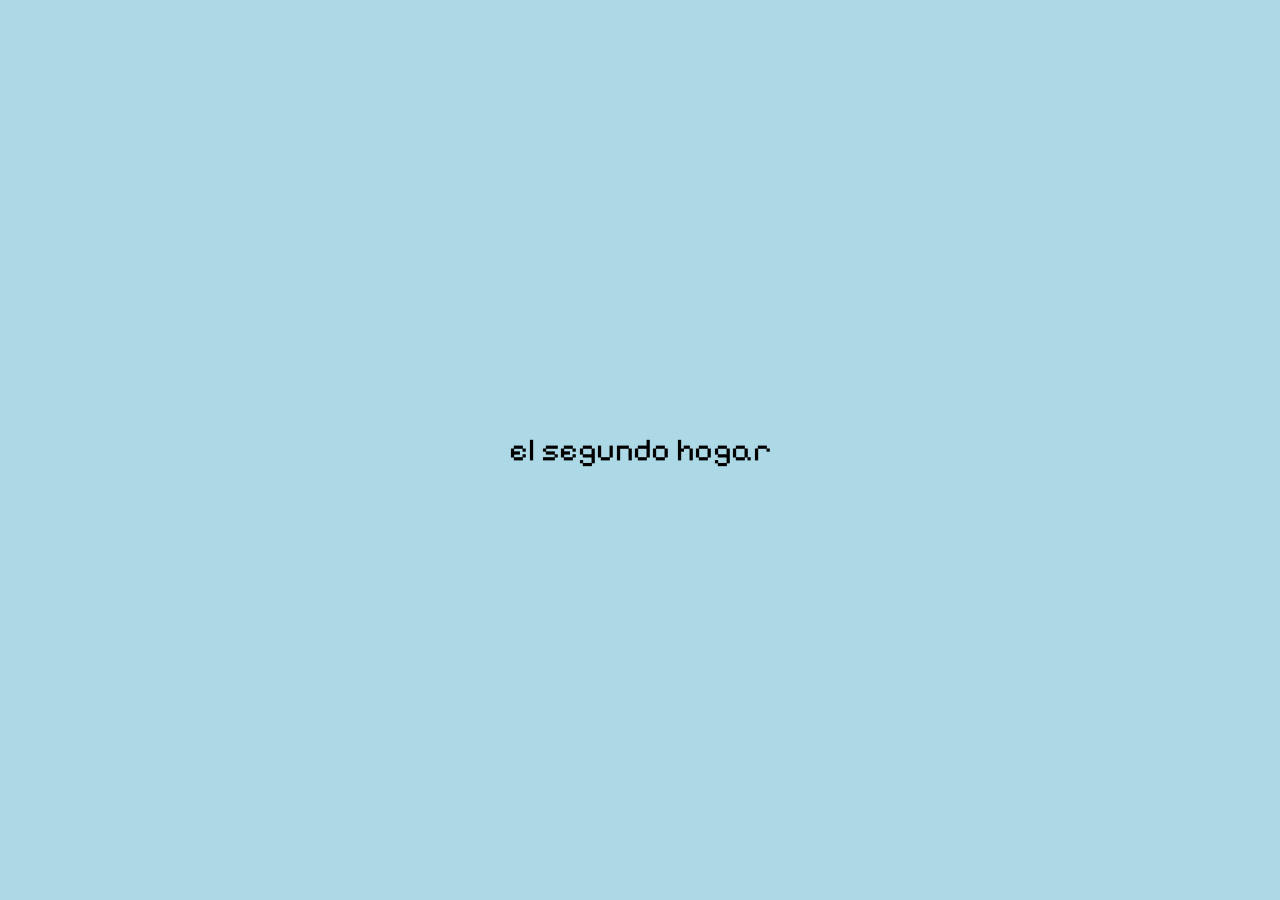
==== aptdos/index.html @ 965d549c "spr ovrhaul" ====
<!DOCTYPE html>
<html>
<head>
    <title>Un Hogar Temporal</title>
    <link rel="stylesheet" type="text/css" href="styles/aesthetwo.css">
    <link rel="icon" href="https://static.vecteezy.com/system/resources/thumbnails/061/905/322/small/a-pixel-art-image-of-purple-flowers-png.png" type="image/png"/>

        <!-- adding the code below so that the font also shows upp on safari -->
        <link rel="preconnect" href="https://fonts.googleapis.com">
        <link rel="preconnect" href="https://fonts.gstatic.com" crossorigin>
        <link href="https://fonts.googleapis.com/css2?family=Pixelify+Sans:wght@400..700&display=swap" rel="stylesheet">
</head>

<body>
    <h1>el segundo hogar</h1>


    <!-- leaving room for the apartment svg -->

    <!-- overlay, for when the notebook is clicked, there is a darkening in the background -->
     <div class="overlay" id="overlay"></div>

    <!-- notebook popup...still need to build the pixel asset -->
     <div class="notebook" id="notebook">
        <div class="red-margin"></div>
        <button class="close-button" id="close-button">x</button>
        <h2 id="notebook-title">room</h2>
        <p id="notebook-text">...</p>
     </div>

     <div class="door-transition" id="door-transition">
        <div class="pixel-door">
            <div class="door-frame">
                <div class="door-left"></div>
                <div class="door-right"></div>
            </div>
        </div>
     </div>

    <script id="cursor" src="cursorworkaround/key.js"></script>
    <script id="mainjava" src="java/main.js"></script>
</body>
</html>
---- aptdos/styles/aesthetwo.css ----
.pixelify-sans {
  font-family: "Pixelify Sans", sans-serif;
  font-optical-sizing: auto;
  font-weight: 400;
  font-style: normal;
}

h1 {
    font-family: "Pixel Operator", "Pixelify Sans", sans-serif;
    font-optical-sizing: auto;
    font-weight: 400;
    font-style: normal;
}

body {
    background-color: lightblue;
    display: flex;
    justify-content: center;
    align-items: center;
    min-height: 100vh;
    margin: 0;
    font-family: "Pixel Operator", "Pixelify Sans", sans-serif;
}

.floor-plan-container {
    position: relative;
}

svg {
    cursor: url('https://64.media.tumblr.com/821cf7001bf745e2ddca3d248163c513/894ac02f0d28ad70-56/s1280x1920/b524d63c6de82323756b1603e624961da509144e.png'), auto;
    /* also included cursor in a .js if this doesn't work */
}

.room {
    cursor: url('https://64.media.tumblr.com/821cf7001bf745e2ddca3d248163c513/894ac02f0d28ad70-56/s1280x1920/b524d63c6de82323756b1603e624961da509144e.png'), auto;
    /* also included cursor in a .js if this doesn't work */
    transition: fill 0.2s;
}

.room:hover {
    fill: rgba(50, 159, 206, 0.672);
    cursor: url('https://64.media.tumblr.com/821cf7001bf745e2ddca3d248163c513/894ac02f0d28ad70-56/s1280x1920/b524d63c6de82323756b1603e624961da509144e.png'), auto;
    /* also included cursor in a .js if this doesn't work */
}

.room.visited {
    fill: rgba(190, 175, 255, 0.3);
    cursor: url('https://64.media.tumblr.com/821cf7001bf745e2ddca3d248163c513/894ac02f0d28ad70-56/s1280x1920/b524d63c6de82323756b1603e624961da509144e.png'), auto;
    /* also included cursor in a .js if this doesn't work */
}

.overlay {
    display: none;
    position: fixed;
    top: 0;
    left: 0;
    width: 100%;
    height: 100%;
    background-color: rgba(0, 0, 0, 0.5);
    z-index: 99;
}

.overlay.active {
    display: block;
}

/* .notebook {
    display: none;
    position: fixed;
    top: 50%;
    left: 50%;
    transform: translate(-50%, -50%);
    background-color: #F5F0E0;
    border: 2px solid #9B3434;
    border-radius: 4px;
    width: 340px;
    padding: 30px 30px 30px 60px;
    box-shadow: 4px 4px 20px rgba(0, 0, 0, 0.5);
    z-index: 100;

    /* tprm edge effect ATTEMPT using shadow *-/
    box-shadow: 
    4px 4px 20px rgba(0, 0, 0, 0.5),
    inset 3px 0 0 #E8D5B0,
    inset 4px 0 0 #F5F0E0,
    inset 5px 0 0 #E8D5B0;
    /* slight rotation for a worn out effect? will lessen for following notebooks on other apartment pages *-/
    transform: translate(-50%, -50%) rotate(-1deg);
}

.notebook.open {
    display: block;
} */

.notebook {
  position: fixed;
  top: 50%;
  left: 50%;
  background-color: #F5F0E0;
  border: 2px solid #9B3434;
  border-radius: 4px;
  width: 340px;
  padding: 30px 30px 30px 60px;
  box-shadow: 
    4px 4px 20px rgba(0, 0, 0, 0.5),
    inset 3px 0 0 #E8D5B0,
    inset 4px 0 0 #F5F0E0,
    inset 5px 0 0 #E8D5B0;
  z-index: 100;
  /* for the animation */
  transform: translate(-50%, -50%) rotate(-1deg) scaleY(0);
  transform-origin: top center;
  transition: transform 0.3s ease, opacity 0.3s ease;
  opacity: 0;
  pointer-events: none;
}

.notebook.open {
  transform: translate(-50%, -50%) rotate(-1deg) scaleY(1);
  opacity: 1;
  pointer-events: all;
}


.notebook h2 {
    font-family: 'Dear Diary', 'Killara', cursive;
    font-size: 32px;
    margin: 0 0 16px 0;
    color: #3A2E1E;
    border-bottom: 1px solid #C4A882;
    padding-bottom: 8px;
}

.notebook p {
    font-family: 'Dear Diary', 'Killara', cursive;
    font-size: 20px;
    line-height: 2;
    color: #3A2E1E;
    margin: 0;
    /* lined paper effect; should match line height */
    background-image: repeating-linear-gradient(
        transparent,
        transparent 31px,
        #C4A882 31px,
        #C4A882 32px,
    );
}

.notebook .red-margin {
    position: absolute;
    left: 48px;
    top: 0;
    bottom: 0;
    width: 1px;
    background-color: rgba(255, 100, 100, 0.4);
}

@font-face {
    font-family: 'Dear Diary';
    src: url('/fonts/DearDiary-Regular.ttf') format('truetype');
}

.close-button {
    position: absolute;
    top: 10px;
    right: 14px;
    cursor: url('https://64.media.tumblr.com/821cf7001bf745e2ddca3d248163c513/894ac02f0d28ad70-56/s1280x1920/b524d63c6de82323756b1603e624961da509144e.png'), auto;
    /* also included cursor in a .js if this doesn't work */
    font-size: 18px;
    color: #8B7355;
    background: none;
    border: none;
}

.door-transition {
    position: fixed;
    top: 0;
    left: 0;
    width: 100%;
    height: 100%;
    background-color: black;
    z-index: 999;
    opacity: 0;
    pointer-events: none;
    transition: opacity 1.5 ease;
}

.door-transition.active {
    opacity: 1;
    pointer-events: all;
}

/* temporary "pixel" door */
.pixel-door {
    position: absolute;
    top: 50%;
    left: 50%;
    transform: translate(-50%, -50%);
    width: 120px;
    height: 200px;
    image-rendering: pixelated;
}

.door-frame {
    position: absolute;
    width: 120px;
    height: 200px;
    border: 8px solod #4A3728;
    display: flex;
    overflow: hidden;
}

.door-left {
    width: 50%;
    height: 100%;
    background-color: #6B4C3B;
    transform-origin: left center;
    animation: open-left 1.5s ease-in-out forwards;
}

.door-right {
    width: 50%;
    height: 100%;
    background-color: #5A3D2B;
    transform-origin: right center;
    animation: open-right 1.5s ease-in-out forwards;
}

.door-light {
    position: absolute;
    top: 0;
    left: 0;
    width: 100%;
    height: 100%;
    background-color: #FFFDE7;
    opacity: 0;
    animation: door-glow 1.5s ease-in-out forwards;
}

@keyframes open-left {
    0% { transform: perspective(400px) rotateY('0deg');}
    100% { transform: perspective(400px) rotateY('-85deg');}
}

@keyframes open-right {
    0% { transform: perspective(400px) rotateY('0deg');}
    100% { transform: perspective(400px) rotateY('-85deg');}
}

@keyframes door-glow {
    0% { opacity: 0; }
    50% { opacity: 0; }
    100% { opacity: 1; }
}
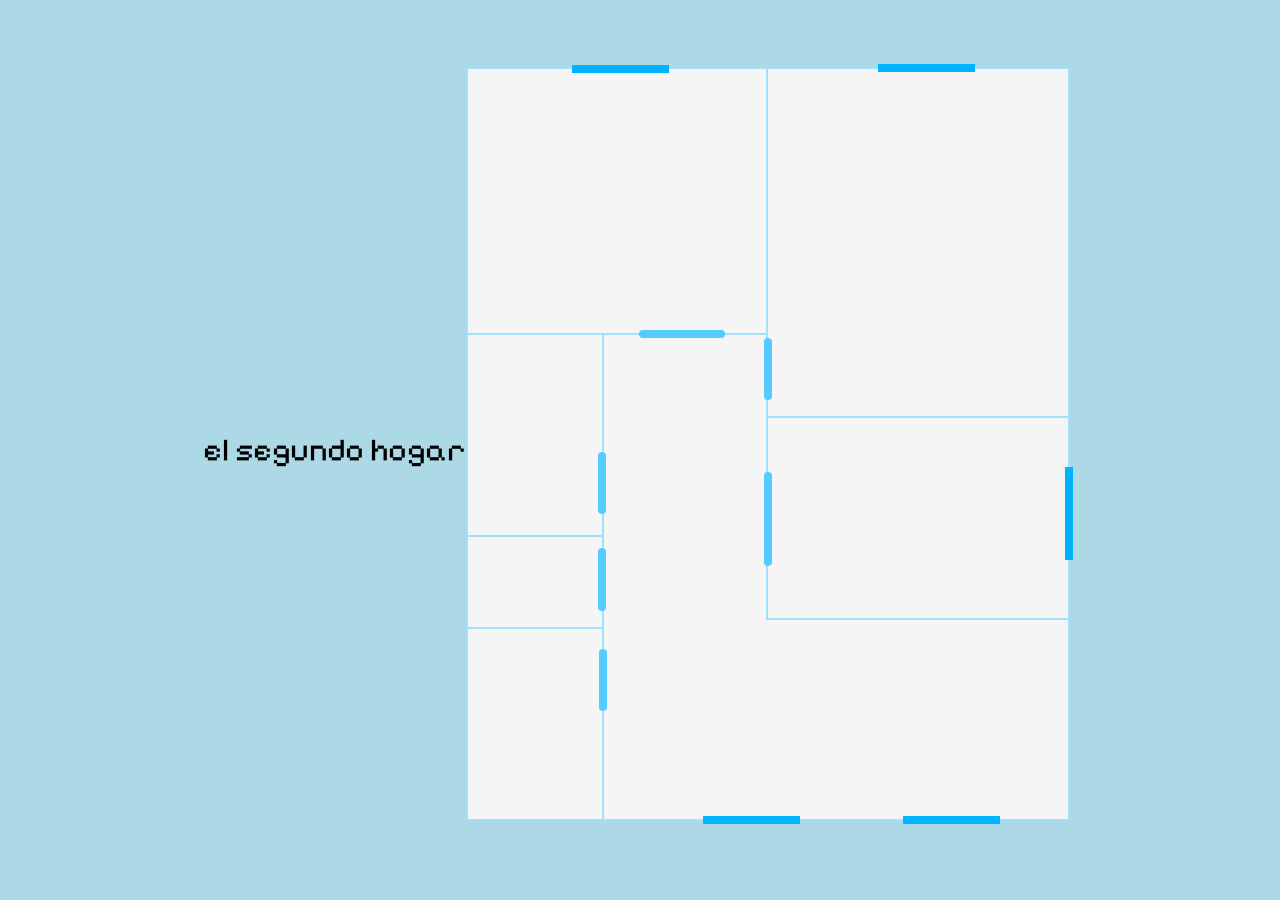
==== commit 251befa4: "apt dos build" ====
--- a/aptdos/index.html
+++ b/aptdos/index.html
@@ -14,8 +14,55 @@
 <body>
     <h1>el segundo hogar</h1>
 
+    <div class="floor-plan-container">
+        <svg width="611" height="768" viewbox="0 0 611 768" 
+        fill="none" xmlns="http://wwww.w3.org/2000/svg"> <!-- xmlns = XML namespace -->
+        <!-- these are the main rooms -->
+        <rect id="apartment-two" x="1" y="4" width="602" height="752" fill="white"
+        stroke="#A1E1FC" stroke-width="2"/>
+        <rect id="bedroom-one" class="room" x="1" y="4" width="302" height="266" fill="#F5F5F5"
+        stroke="#A1E1FC" stroke-width="2"/>
+        <rect id="bedroom-two" class="room" x="301" y="4" width="302" height="350" fill="#F5F5F5"
+        stroke="#A1E1FC" stroke-width="2"/>
+        <rect id="kitchen" class="room" x="301" y="353" width="302" height="204" fill="#F5F5F5"
+        stroke="#A1E1FC" stroke-width="2"/>
+        <rect id="bathroom" class="room" x="1" y="270" width="136" height="204" fill="#F5F5F5"
+        stroke="#A1E1FC" stroke-width="2"/>
+        <!-- big merged shape area begins -->
+        <mask id="path-6-inside-1_2004_41" fill="white">
+            <path d="M302 554H604V757H134V554H136V269H302V554Z"/>
+        </mask>
+        <path id="living-room" class="room" d="M302 554H604V757H134V554H136V269H302V554Z" fill="#F5F5F5"/>
+        <path d="M302 554H300V556H302V554ZM604 554H606V552H604V554ZM604 757V759H606V757H604ZM134 757H132V759H134V757ZM134 
+        554V552H132V554H134ZM136 554V556H138V554H136ZM136 269V267H134V269H136ZM302 269H304V267H302V269ZM302 554V556H604V554V552H302V554ZM604 
+        554H602V757H604H606V554H604ZM604 757V755H134V757V759H604V757ZM134 757H136V554H134H132V757H134ZM134 554V556H136V554V552H134V554ZM136 
+        554H138V269H136H134V554H136ZM136 269V271H302V269V267H136V269ZM302 269H300V554H302H304V269H302Z" fill="#A1E1FC" mask="url(#path-6-inside-1_2004_41)"
+        fill="#A1E1FC" mask="url(#path-10-inside-1_1_49)"/>
+        <!-- big merge shape area ends -->
+        <rect id="foyer" class="room" x="1" y="472" width="136" height="94" fill="#F5F5F5"
+        stroke="#A1E1FC" stroke-width="2"/>
+        <rect id="bedroom-three" class="room" x="1" y="564" width="136" height="192" fill="#F5F5F5"
+        stroke="#A1E1FC" stroke-width="2"/>
 
-    <!-- leaving room for the apartment svg -->
+          <!-- these will be windows and doors-->
+            <!-- doors -->
+            <line id="bdrmone-door" x1="177" y1="270" x2="255" y2="270" stroke="#54CCFF" stroke-width="8" stroke-linecap="round"/>
+            <line id="bdrmtwo-door" x1="302" y1="278" x2="302" y2="332" stroke="#54CCFF" stroke-width="8" stroke-linecap="round"/>
+            <line id="bathroom-door" x1="136" y1="392" x2="136" y2="446" stroke="#54CCFF" stroke-width="8" stroke-linecap="round"/>
+            <line id="bdrmthree-door" x1="137" y1="589" x2="137" y2="643" stroke="#54CCFF" stroke-width="8" stroke-linecap="round"/>
+            
+            <!-- doorways -->
+            <line id="foyer-doorway" x1="136" y1="488" x2="136" y2="543" stroke="#54CCFF" stroke-width="8" stroke-linecap="round"/>
+            <line id="kitchen-doorway" x1="302" y1="412" x2="302" y2="498" stroke="#54CCFF" stroke-width="8" stroke-linecap="round"/>
+
+            <!-- windows -->
+            <line id="bdrmone-window" x1="110" y1="5" x2="199" y2="5" stroke="#00B3FF" stroke-width="8" stroke-linecap="square"/>
+            <line id="bdrmtwo-window" x1="416" y1="4" x2="505" y2="4" stroke="#00B3FF" stroke-width="8" stroke-linecap="square"/>
+            <line id="kitchen-window" x1="603" y1="407" x2="603" y2="492" stroke="#00B3FF" stroke-width="8" stroke-linecap="square"/>
+            <line id="livingroom-windowone" x1="241" y1="756" x2="330" y2="756" stroke="#00B3FF" stroke-width="8" stroke-linecap="square"/>
+            <line id="livingroom-windowtwo" x1="441" y1="756" x2="530" y2="756" stroke="#00B3FF" stroke-width="8" stroke-linecap="square"/>
+        </svg>
+    </div>
 
     <!-- overlay, for when the notebook is clicked, there is a darkening in the background -->
      <div class="overlay" id="overlay"></div>
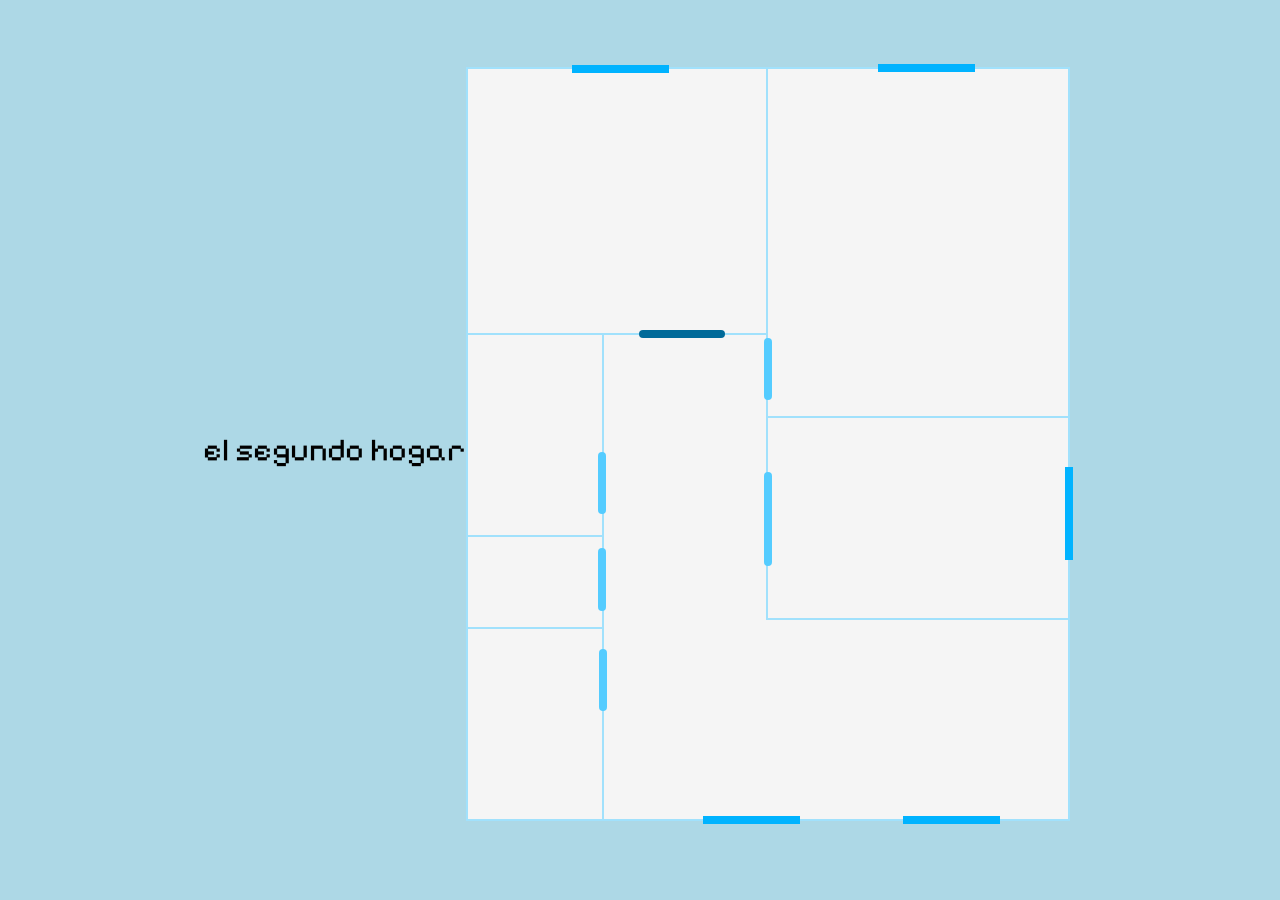
==== commit 311c0289: "updt" ====
--- a/aptdos/index.html
+++ b/aptdos/index.html
@@ -46,7 +46,7 @@
 
           <!-- these will be windows and doors-->
             <!-- doors -->
-            <line id="bdrmone-door" x1="177" y1="270" x2="255" y2="270" stroke="#54CCFF" stroke-width="8" stroke-linecap="round"/>
+            <line id="bdrmone-door" x1="177" y1="270" x2="255" y2="270" stroke="#006A99" stroke-width="8" stroke-linecap="round"/>
             <line id="bdrmtwo-door" x1="302" y1="278" x2="302" y2="332" stroke="#54CCFF" stroke-width="8" stroke-linecap="round"/>
             <line id="bathroom-door" x1="136" y1="392" x2="136" y2="446" stroke="#54CCFF" stroke-width="8" stroke-linecap="round"/>
             <line id="bdrmthree-door" x1="137" y1="589" x2="137" y2="643" stroke="#54CCFF" stroke-width="8" stroke-linecap="round"/>
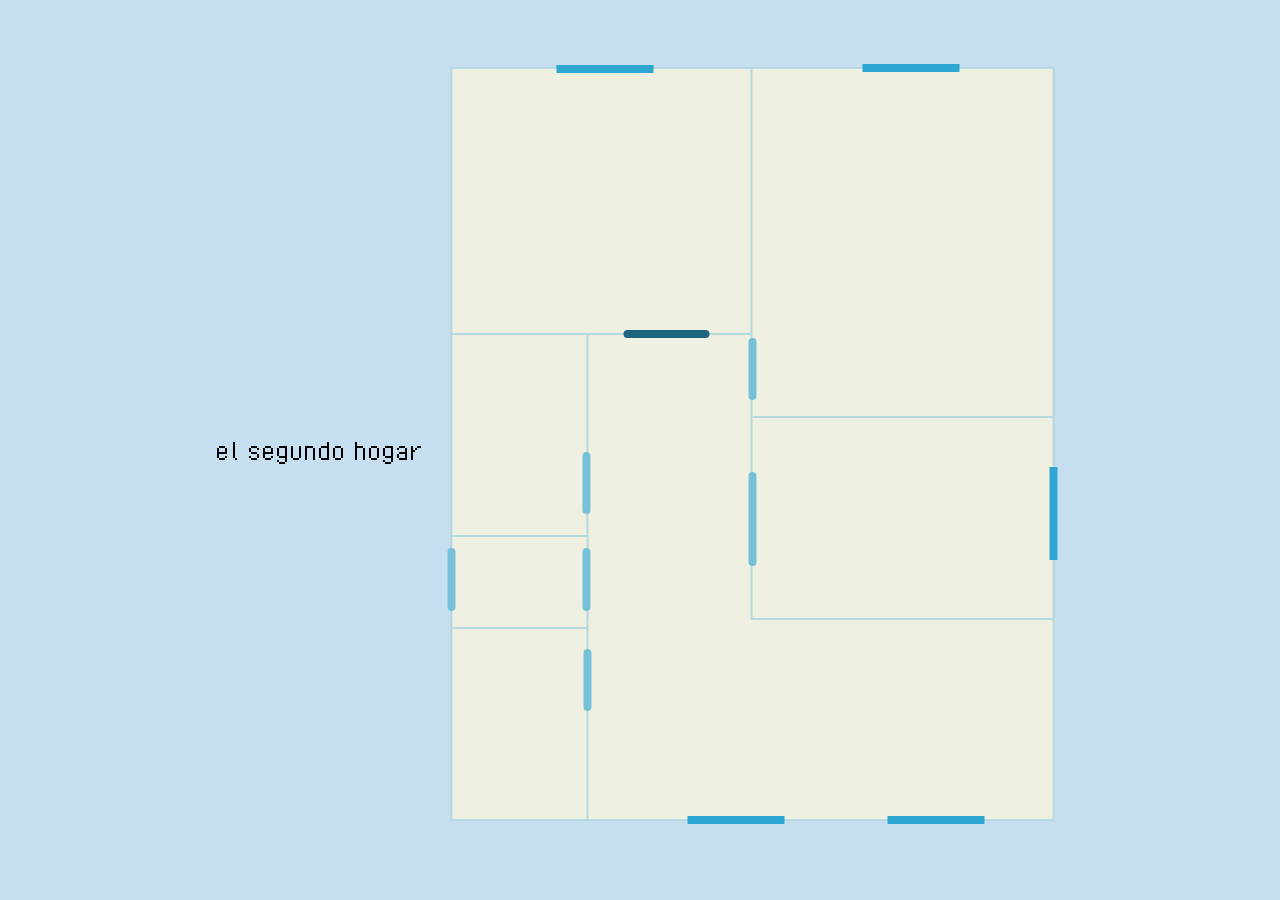
==== commit cd364f3d: "smll dbg" ====
--- a/aptdos/index.html
+++ b/aptdos/index.html
@@ -15,7 +15,7 @@
     <h1>el segundo hogar</h1>
 
     <div class="floor-plan-container">
-        <svg width="611" height="768" viewbox="0 0 611 768" 
+        <svg width="618" height="768" viewbox="0 0 611 768" 
         fill="none" xmlns="http://wwww.w3.org/2000/svg"> <!-- xmlns = XML namespace -->
         <!-- these are the main rooms -->
         <rect id="apartment-two" x="1" y="4" width="602" height="752" fill="white"
@@ -36,13 +36,13 @@
         <path d="M302 554H300V556H302V554ZM604 554H606V552H604V554ZM604 757V759H606V757H604ZM134 757H132V759H134V757ZM134 
         554V552H132V554H134ZM136 554V556H138V554H136ZM136 269V267H134V269H136ZM302 269H304V267H302V269ZM302 554V556H604V554V552H302V554ZM604 
         554H602V757H604H606V554H604ZM604 757V755H134V757V759H604V757ZM134 757H136V554H134H132V757H134ZM134 554V556H136V554V552H134V554ZM136 
-        554H138V269H136H134V554H136ZM136 269V271H302V269V267H136V269ZM302 269H300V554H302H304V269H302Z" fill="#A1E1FC" mask="url(#path-6-inside-1_2004_41)"
-        fill="#A1E1FC" mask="url(#path-10-inside-1_1_49)"/>
+        554H138V269H136H134V554H136ZM136 269V271H302V269V267H136V269ZM302 269H300V554H302H304V269H302Z" 
+        fill="#A1E1FC" mask="url(#path-6-inside-1_2004_41)"/>
         <!-- big merge shape area ends -->
         <rect id="foyer" class="room" x="1" y="472" width="136" height="94" fill="#F5F5F5"
         stroke="#A1E1FC" stroke-width="2"/>
         <rect id="bedroom-three" class="room" x="1" y="564" width="136" height="192" fill="#F5F5F5"
-        stroke="#A1E1FC" stroke-width="2"/>
+        stroke="#A1E1FC" stroke-width="2"/> <!-- the room that became something else -->
 
           <!-- these will be windows and doors-->
             <!-- doors -->
@@ -50,6 +50,7 @@
             <line id="bdrmtwo-door" x1="302" y1="278" x2="302" y2="332" stroke="#54CCFF" stroke-width="8" stroke-linecap="round"/>
             <line id="bathroom-door" x1="136" y1="392" x2="136" y2="446" stroke="#54CCFF" stroke-width="8" stroke-linecap="round"/>
             <line id="bdrmthree-door" x1="137" y1="589" x2="137" y2="643" stroke="#54CCFF" stroke-width="8" stroke-linecap="round"/>
+            <line id="front-door" x1="1" y1="488" x2="1" y2="543" stroke="#54CCFF" stroke-width="8" stroke-linecap="round"/>
             
             <!-- doorways -->
             <line id="foyer-doorway" x1="136" y1="488" x2="136" y2="543" stroke="#54CCFF" stroke-width="8" stroke-linecap="round"/>
@@ -75,14 +76,49 @@
         <p id="notebook-text">...</p>
      </div>
 
-     <div class="door-transition" id="door-transition">
-        <div class="pixel-door">
-            <div class="door-frame">
-                <div class="door-left"></div>
-                <div class="door-right"></div>
+     <div class="door-note" id="door-note">
+        <div class="note-tape"></div>
+        <div class="note-content">
+            <p class="note-text">are you sure you wish to proceed?</p>
+            <p class="note-subtext">there is no turning back until you've reached the end.</p>
+            <div class="note-buttons">
+                <button class="note-button yes-button" id="note-yes">yes.</button>
+                <button class="note-button no-button" id="note-no">no.</button>
             </div>
         </div>
      </div>
+
+     <div class="door-transition" id="door-transition">
+        <div class="pixel-door"></div>
+     </div>
+
+          <!-- bathroom mirror -->
+     <div id="mirror-overlay">
+        <div id="mirror">
+            <p class="mirror-prompt">leave a message.</p>
+            <div id="mirror-message"></div>
+            <input id="mirror-input" type="text" placeholder="leave a wish in the steam..." maxlength="80" autocomplete="off" spellcheck="false" />
+            <button id="mirror-submit">leave it</button>
+            <button id="mirror-close">wipe away</button>
+        </div>
+     </div>
+
+      <!-- sorta magical closet -->
+     <div id="closet-overlay">
+        <div id="closet">
+            <p class="closet-prompt">would you mind leaving something behind?</p>
+            <div id="closet-wall">
+                <div id="closet-text"></div>
+            </div>
+            <input id="closet-input" type="text" placeholder="write a secret on the wall..." maxlength="80" autocomplete="off" spellcheck="false" />
+            <button id="closet-submit">let it go</button>
+            <button id="closet-close">hold it close</button>
+        </div>
+     </div>
+
+     <div id="crumble-pile"></div>
+
+     <body class="apt-two"></body>
 
     <script id="cursor" src="cursorworkaround/key.js"></script>
     <script id="mainjava" src="java/main.js"></script>
--- a/aptdos/styles/aesthetwo.css
+++ b/aptdos/styles/aesthetwo.css
@@ -1,25 +1,32 @@
+.vt323-regular {
+  font-family: 'VT323', monospace;
+  font-weight: 400;
+  font-style: normal;
+}
+
 .pixelify-sans {
-  font-family: "Pixelify Sans", sans-serif;
+  font-family: 'Pixelify Sans', sans-serif;
   font-optical-sizing: auto;
   font-weight: 400;
   font-style: normal;
 }
 
 h1 {
-    font-family: "Pixel Operator", "Pixelify Sans", sans-serif;
+    font-family: 'Pixel Operator', 'VT323', 'Pixelify Sans', sans-serif;
     font-optical-sizing: auto;
     font-weight: 400;
     font-style: normal;
+    margin-right: 24px;
 }
 
 body {
-    background-color: lightblue;
+    background-color: #C5DFF0;
     display: flex;
     justify-content: center;
     align-items: center;
     min-height: 100vh;
     margin: 0;
-    font-family: "Pixel Operator", "Pixelify Sans", sans-serif;
+    font-family: 'Pixel Operator', 'VT323', 'Pixelify Sans', sans-serif;
 }
 
 .floor-plan-container {
@@ -96,16 +103,15 @@
   position: fixed;
   top: 50%;
   left: 50%;
-  background-color: #F5F0E0;
-  border: 2px solid #9B3434;
-  border-radius: 4px;
-  width: 340px;
-  padding: 30px 30px 30px 60px;
-  box-shadow: 
-    4px 4px 20px rgba(0, 0, 0, 0.5),
-    inset 3px 0 0 #E8D5B0,
-    inset 4px 0 0 #F5F0E0,
-    inset 5px 0 0 #E8D5B0;
+  background-image: url('/elements/journal.png'), url('https://64.media.tumblr.com/e7b9b8b7663677e23a8335ea814e7908/99f9485623f4a2c0-f6/s1280x1920/1cd802a75f31225996c8d4584fabcd7be02a8502.png');
+  background-size: 100% 100%;
+  image-rendering: pixelated;
+  border: none;
+  border-radius: none;
+  width: 380px;
+  height: 320px;
+  padding: 100px 70px 70px 90px;
+  box-shadow: none;
   z-index: 100;
   /* for the animation */
   transform: translate(-50%, -50%) rotate(-1deg) scaleY(0);
@@ -121,55 +127,43 @@
   pointer-events: all;
 }
 
-
 .notebook h2 {
-    font-family: 'Dear Diary', 'Killara', cursive;
-    font-size: 32px;
-    margin: 0 0 16px 0;
+    font-family: 'Pixel Operator', 'VT323', 'Pixelify Sans', sans-serif;
+    font-size: 20px;
+    margin: 0 0 12px 0;
     color: #3A2E1E;
-    border-bottom: 1px solid #C4A882;
+    border-bottom: 1px solid #9B3434;
+    display: inline-block;
     padding-bottom: 8px;
+    image-rendering: pixelated;
 }
 
 .notebook p {
-    font-family: 'Dear Diary', 'Killara', cursive;
-    font-size: 20px;
-    line-height: 2;
+    font-family: 'Pixel Operator', 'VT323', 'Pixelify Sans', sans-serif;
+    font-size: 16px;
+    line-height: 1.8;
     color: #3A2E1E;
     margin: 0;
-    /* lined paper effect; should match line height */
-    background-image: repeating-linear-gradient(
-        transparent,
-        transparent 31px,
-        #C4A882 31px,
-        #C4A882 32px,
-    );
-}
-
-.notebook .red-margin {
-    position: absolute;
-    left: 48px;
-    top: 0;
-    bottom: 0;
-    width: 1px;
-    background-color: rgba(255, 100, 100, 0.4);
 }
 
 @font-face {
-    font-family: 'Dear Diary';
-    src: url('/fonts/DearDiary-Regular.ttf') format('truetype');
+    font-family: 'Pixel Operator';
+    src: url('/fonts/PixelOperator.ttf') format('truetype');
 }
 
 .close-button {
     position: absolute;
-    top: 10px;
-    right: 14px;
+    top: 100px;
+    right: 100px;
     cursor: url('https://64.media.tumblr.com/821cf7001bf745e2ddca3d248163c513/894ac02f0d28ad70-56/s1280x1920/b524d63c6de82323756b1603e624961da509144e.png'), auto;
     /* also included cursor in a .js if this doesn't work */
     font-size: 18px;
     color: #8B7355;
-    background: none;
-    border: none;
+    background-color: #F5F0E0;
+    border: 2px solid #9B3434;
+    padding: 2px 6px;
+    image-rendering: pixelated;
+    z-index: 101;
 }
 
 .door-transition {
@@ -182,7 +176,7 @@
     z-index: 999;
     opacity: 0;
     pointer-events: none;
-    transition: opacity 1.5 ease;
+    transition: opacity 1.5s ease;
 }
 
 .door-transition.active {
@@ -190,65 +184,306 @@
     pointer-events: all;
 }
 
-/* temporary "pixel" door */
 .pixel-door {
     position: absolute;
     top: 50%;
     left: 50%;
     transform: translate(-50%, -50%);
-    width: 120px;
-    height: 200px;
-    image-rendering: pixelated;
-}
-
-.door-frame {
-    position: absolute;
-    width: 120px;
-    height: 200px;
-    border: 8px solod #4A3728;
+    width: 156px;
+    height: 273px;
+    image-rendering: pixelated;
+    background-size: cover;
+    background-image: url('/elements/door0.png'), url('https://64.media.tumblr.com/87e48413cde1a442a82c6a6e985d6dc6/385834a2d42a4bea-47/s1280x1920/acad5bade7267472538fb191c604bb527a6db209.png');
+    background-color: #4A3728; /* backup if doors don't work */
+}
+
+.door-transition.active .pixel-door {
+    animation: door-open 1.5s steps(1) forwards;
+}
+
+@keyframes door-open {
+    0% { background-image: url('/elements/door0.png'), url('https://64.media.tumblr.com/87e48413cde1a442a82c6a6e985d6dc6/385834a2d42a4bea-47/s1280x1920/acad5bade7267472538fb191c604bb527a6db209.png'); }
+    20% { background-image: url('/elements/door1.png'), url('https://64.media.tumblr.com/8dbd1ad2a925856bfbffecb201241852/385834a2d42a4bea-da/s1280x1920/b3b0123cb24238a36a18db80d0a09d9a1c206b4d.png');}
+    40% { background-image: url('/elements/door2.png'), url('https://64.media.tumblr.com/14855bac48a7c89b979a29d1d585700e/385834a2d42a4bea-8a/s1280x1920/282717c001dde2fb748055908bc957eb08a5b0a0.png'); }
+    60% { background-image: url('/elements/door3.png'), url('https://64.media.tumblr.com/0e11d2246c38fe29340180fb14dfc715/385834a2d42a4bea-ee/s1280x1920/d9908e5e37539b592a24d9e7881f799840235489.png');}
+    80% { background-image: url('/elements/door4.png'), url('https://64.media.tumblr.com/8957c3b43409b5860be5d3ccfae7e766/385834a2d42a4bea-08/s1280x1920/9798cb1055b936faacd0addef46d8866f8ac06d3.png');}
+    100% { background-image: url('/elements/door5.png'), url('https://64.media.tumblr.com/ffcd1bec3a10a2388b857efa5c4a6a6c/385834a2d42a4bea-3c/s1280x1920/5b4ded3490ca16b189a87720b56f535512ac0a8f.png'); }
+}
+
+.door-note {
+    display: none;
+    position: fixed;
+    top: 50%;
+    left: 50%;
+    transform: translate(-50%, -50%) rotate(1deg);
+    z-index: 200;
+    width: 280px;
+    image-rendering: pixelated;
+}
+
+.door-note.visible {
+    display: block;
+}
+
+.note-tape {
+    /* need a pixel tape asset */
+    width: 60px;
+    height: 22px;
+    background-color: rgba(255, 240, 180, 0.85);
+    border: 1px solid rgba(200, 180, 100, 0.5);
+    margin: 0 auto -14px auto;
+    position: relative;
+    z-index: 1;
+}
+
+.note-content {
+    border-bottom: 2px solid #8B7355;
+    padding: 30px 24px 24px 50px;
+    background-image: url('/elements/paper.png'), url('https://64.media.tumblr.com/e22746716a993ade136498b9b0398c13/385834a2d42a4bea-c8/s1280x1920/e127c48b18da6a5cf701c663aedefbceda6c928f.png');
+    /* asset credited to: LCSkeleton/Robin Norkum */
+    background-size: cover;
+    image-rendering: pixelated;
+}
+
+.note-text {
+    font-family: "Pixel Operator", "VT323", "Pixelify Sans", sans-serif;
+    font-size: 20px;
+    color: #3A2E1E;
+    margin: 0 0 0 0;
+    line-height: 1.1;
+    padding-bottom: 15px;
+}
+
+.note-subtext {
+    font-family: "Pixel Operator", "VT323", "Pixelify Sans", sans-serif;
+    font-size: 14px;
+    color: #6A5A4A;
+    margin: 0 0 24px 0;
+    font-style: italic;
+    line-height: 1.2;
+}
+
+.note-buttons {
     display: flex;
-    overflow: hidden;
-}
-
-.door-left {
-    width: 50%;
-    height: 100%;
-    background-color: #6B4C3B;
-    transform-origin: left center;
-    animation: open-left 1.5s ease-in-out forwards;
-}
-
-.door-right {
-    width: 50%;
-    height: 100%;
-    background-color: #5A3D2B;
-    transform-origin: right center;
-    animation: open-right 1.5s ease-in-out forwards;
-}
-
-.door-light {
-    position: absolute;
-    top: 0;
-    left: 0;
+    gap: 16px;
+}
+
+.note-button {
+    font-family: "Pixel Operator", "VT323", "Pixelify Sans", sans-serif;
+    font-size: 18px;
+    padding: 8px 24px;
+    border: 2px solid #3A2E1E;
+    background-color: #F5F0E0;
+    color: #3A2E1E;
+    cursor: url('https://64.media.tumblr.com/821cf7001bf745e2ddca3d248163c513/894ac02f0d28ad70-56/s1280x1920/b524d63c6de82323756b1603e624961da509144e.png'), auto;
+    /* also included cursor in a .js if this doesn't work */
+    image-rendering: pixelated;
+    transition: background-color 0.1s;
+}
+
+.note-button:hover {
+    background-color: #3A2E1E;
+    color: #F5F0E0;
+}
+
+.yes-button:hover {
+    background-color: #3A2E1E;
+    border-color: #9B3434;
+    color: #F5F0E0;
+}
+
+/* bathroom mirror */
+#mirror-overlay {
+    display: none;
+    position: fixed;
+    inset: 0;
+    background: rgba(0, 0, 0, 0.6);
+    backdrop-filter: blur(6px);
+    -webkit-backdrop-filter: blur(6px);
+    z-index: 200;
+    justify-content: center;
+    align-items: center;
+}
+
+#mirror-overlay.active {
+    display: flex;
+}
+
+#mirror {
+    background:linear-gradient(135deg,rgba(180, 210, 220, 0.45), rgba(140, 180, 200, 0.25));
+    border: 4px solid rgba(200, 230, 240, 0.6);
+    padding: 32px 40px;
+    text-align: center;
+    width: min(420px, 90vw);
+    image-rendering: pixelated;
+    box-shadow: 0 0 60px rgba(180, 220, 240, 0.6), inset 0 0 40px rgba(255, 255, 255, 0.08);
+    position: relative;
+}
+
+.mirror-prompt {
+    font-family: 'Pixel Operator', 'VT323', 'Pixelify Sans', sans-serif;
+    color: rgba(255, 255, 255, 0.6);
+    font-size: 16px;
+    margin-bottom: 16px;
+}
+
+#mirror-message {
+    font-family: 'Pixel Operator', 'VT323', 'Pixelify Sans', sans-serif;
+    color: rgba(255, 255, 255, 0.85);
+    font-size: 22px;
+    min-height: 32px;
+    margin-bottom: 24px;
+    transition: opacity 2s ease;
+    text-shadow: 0 0 12px rgba(200, 240, 225, 0.8);
+}
+
+#mirror-message.fade-out {
+    opacity: 0
+}
+
+#mirror-input {
+    background: transparent;
+    border: none;
+    border-bottom: 1px solid rgba(255, 255, 255, 0.3);
+    color: rgba(255, 255, 255, 0.7);
+    font-family: 'Pixel Operator', 'VT323', 'Pixelify Sans', sans-serif;
+    font-size: 16px;
     width: 100%;
-    height: 100%;
-    background-color: #FFFDE7;
-    opacity: 0;
-    animation: door-glow 1.5s ease-in-out forwards;
-}
-
-@keyframes open-left {
-    0% { transform: perspective(400px) rotateY('0deg');}
-    100% { transform: perspective(400px) rotateY('-85deg');}
-}
-
-@keyframes open-right {
-    0% { transform: perspective(400px) rotateY('0deg');}
-    100% { transform: perspective(400px) rotateY('-85deg');}
-}
-
-@keyframes door-glow {
-    0% { opacity: 0; }
-    50% { opacity: 0; }
-    100% { opacity: 1; }
+    text-align: center;
+    outline: none;
+    margin-bottom: 19px;
+    padding: 5px 0;
+}
+
+#mirror-input::placeholder {
+    color: rgba(255, 255, 255, 0.3);
+}
+
+#mirror-submit, #mirror-close {
+    background: transparent;
+    border: 1px solid rgba(255, 255, 255, 0.25);
+    color: rgba(255, 255, 255, 0.6);
+    font-family: 'Pixel Operator', 'VT323', 'Pixelify Sans', sans-serif;
+    font-size: 13px;
+    padding: 5px 14px;
+    cursor: url('https://64.media.tumblr.com/821cf7001bf745e2ddca3d248163c513/894ac02f0d28ad70-56/s1280x1920/b524d63c6de82323756b1603e624961da509144e.png'), auto;
+    /* also included cursor in a .js if this doesn't work */
+    margin: 0 5px;
+    transition: color 0.2s, border-color 0.2s;
+}
+
+#mirror-submit:hover, #mirror-close:hover {
+    color: rgba(255, 255, 255, 0.95);
+    border-color: rgba(255, 255, 255, 0.6);
+}
+
+/* hallway closet */
+#closet-overlay {
+    display: none;
+    position: fixed;
+    inset: 0;
+    background: rgba(10, 8, 6, 0.93);
+    z-index: 200;
+    justify-content: center;
+    align-items: center;
+}
+
+#closet-overlay.active {
+    display: flex;
+}
+
+#closet {
+    position: relative;
+    background: linear-gradient(160deg, rgba(30, 20, 15, 0.95), rgba(15, 10, 8, 0.98));
+    border: 2px solid rgba(120, 90, 60, 0.4);
+    box-shadow: 0 0 60px rgba(80, 50, 20, 0.3), inset 0 0 40px rgba(0, 0, 0, 0.6);
+    padding: 32px 40px;
+    text-align: center;
+    width: min(400px, 90vw);
+}
+
+.closet-prompt {
+    font-family: 'Pixel Operator', 'VT323', 'Pixelify Sans', sans-serif;
+    color: rgba(180, 150, 100, 0.7);
+    font-size: 16px;
+    margin-bottom: 20px;
+}
+
+#closet-wall {
+    position: relative;
+    min-height: 80px;
+    margin-bottom: 20px;
+}
+
+#closet-text {
+    font-family: 'Pixel Operator', 'VT323', 'Pixelify Sans', sans-serif;
+    color: rgba(200, 170, 120, 0.9);
+    font-size: 16px;
+    min-height: 40px;
+    text-shadow: 0 0 8px rgba(180, 140, 80, 0.5);
+    word-break: break-word;
+}
+
+#crumble-pile {
+    position: fixed;
+    bottom: 0;
+    left: 50%;
+    transform: translateX(-50%);
+    width: min(400px, 90vw);
+    height: 30px;
+    display: flex;
+    flex-wrap: wrap;
+    justify-content: center;
+    align-items: flex-end;
+    gap: 1px;
+    z-index: 300;
+    pointer-events: none;
+}
+
+.crumb {
+    width: 3px;
+    height: 3px;
+    background: rgba(180, 140, 80, 0.6);
+    display: inline-block;
+    image-rendering: pixelated;
+}
+
+#closet-input {
+    background: transparent;
+    border: none;
+    border-bottom: 1px solid rgba(120, 90, 60, 0.4);
+    color: rgba(200, 170, 120, 0.8);
+    font-family: 'Pixel Operator', 'VT323', 'Pixelify Sans', sans-serif;
+    font-size: 16px;
+    width: 100%;
+    text-align: center;
+    outline: none;
+    margin-bottom: 16px;
+    padding: 5px 0;
+}
+
+#closet-input::placeholder {
+    color: rgba(120, 90, 60, 0.4);
+}
+
+#closet-submit, #closet-close {
+    background: transparent;
+    border: 1px solid rgba(180, 150, 100, 0.6);
+    font-family: 'Pixel Operator', 'VT323', 'Pixelify Sans', sans-serif;
+    font-size: 13px;
+    color: rgba(180, 150, 100, 0.6);
+    padding: 5px 14px;
+    cursor: url('https://64.media.tumblr.com/821cf7001bf745e2ddca3d248163c513/894ac02f0d28ad70-56/s1280x1920/b524d63c6de82323756b1603e624961da509144e.png'), auto;
+    /* also included cursor in a .js if this doesn't work */
+    margin: 0 5px;
+    transition: color 0.2s, border-color 0.2s;
+}
+
+#closet-submit:hover, #closet-close:hover {
+    color: rgba(220, 190, 140, 0.95);
+    border-color: rgba(180, 140, 80, 0.6);
+}
+
+.apt-two .floor-plan-container {
+    filter: sepia(0.25) contrast(0.97) brightness(0.95);
 }
